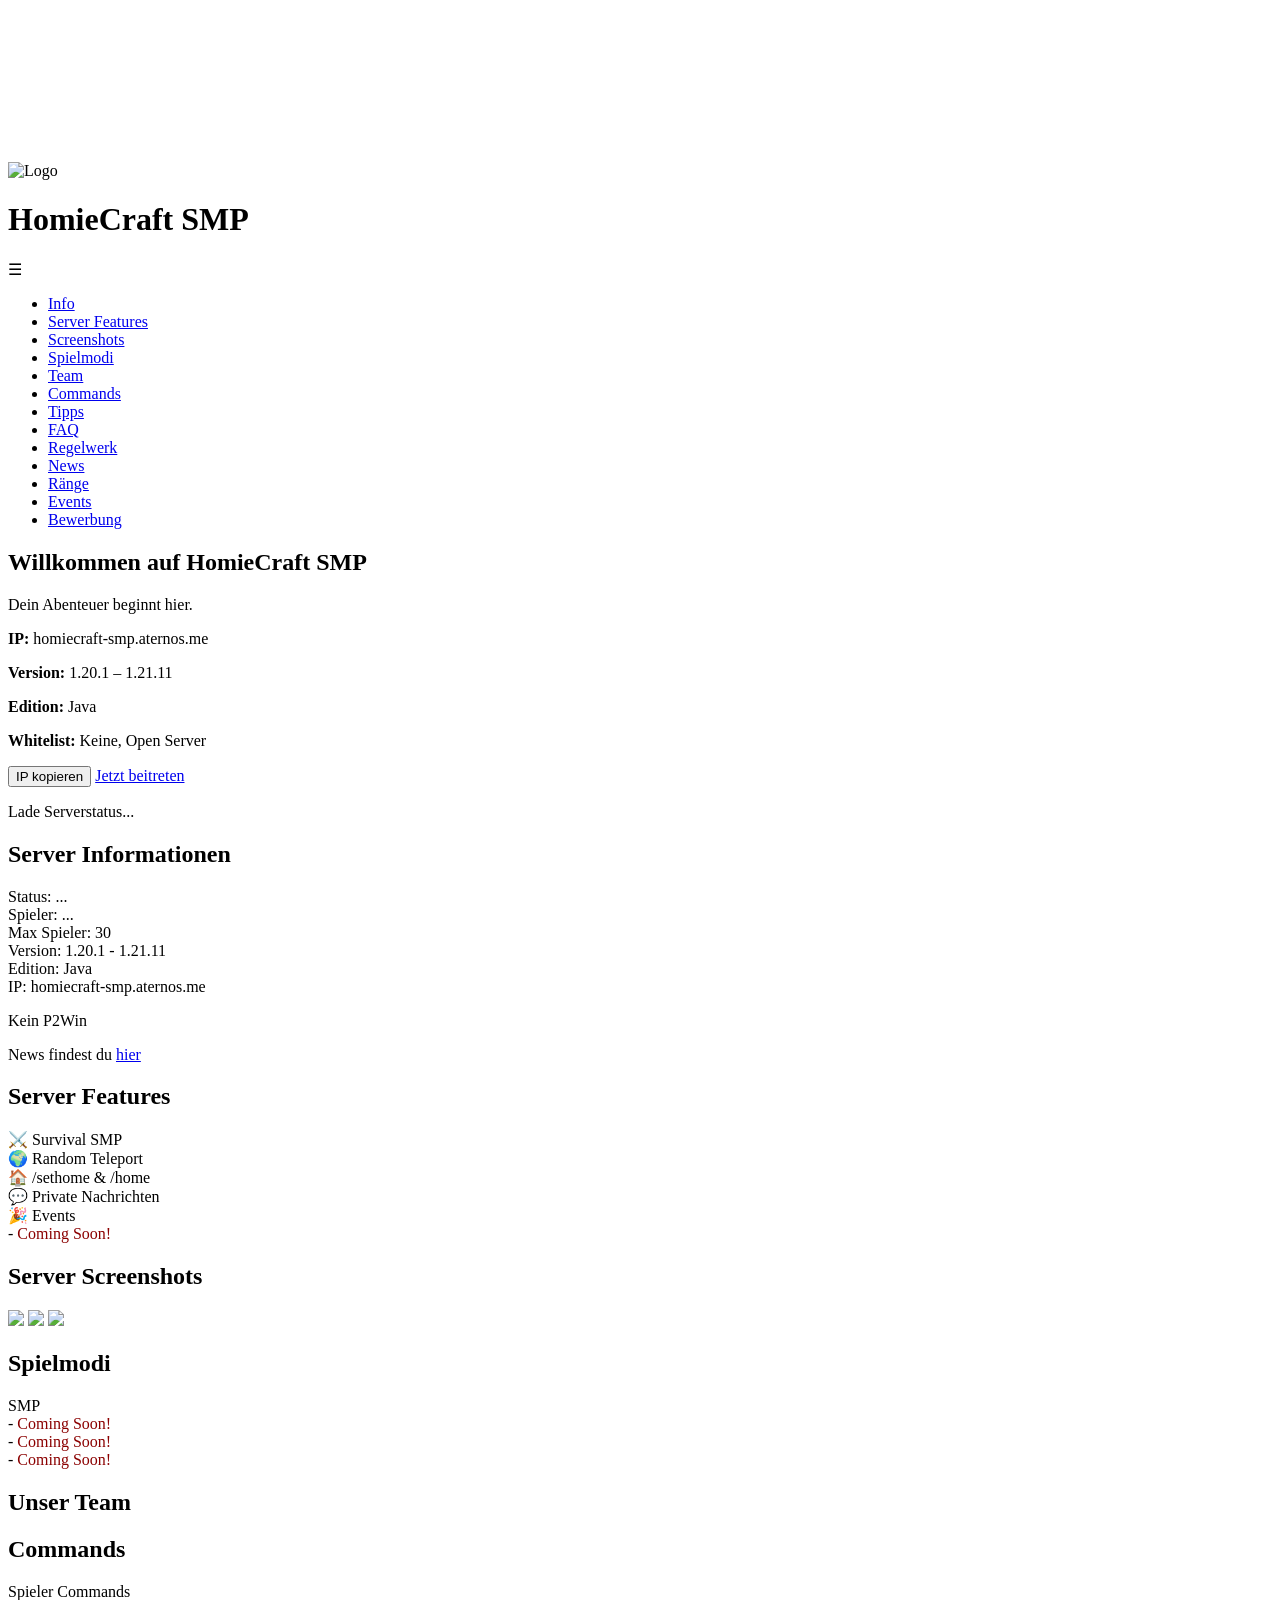
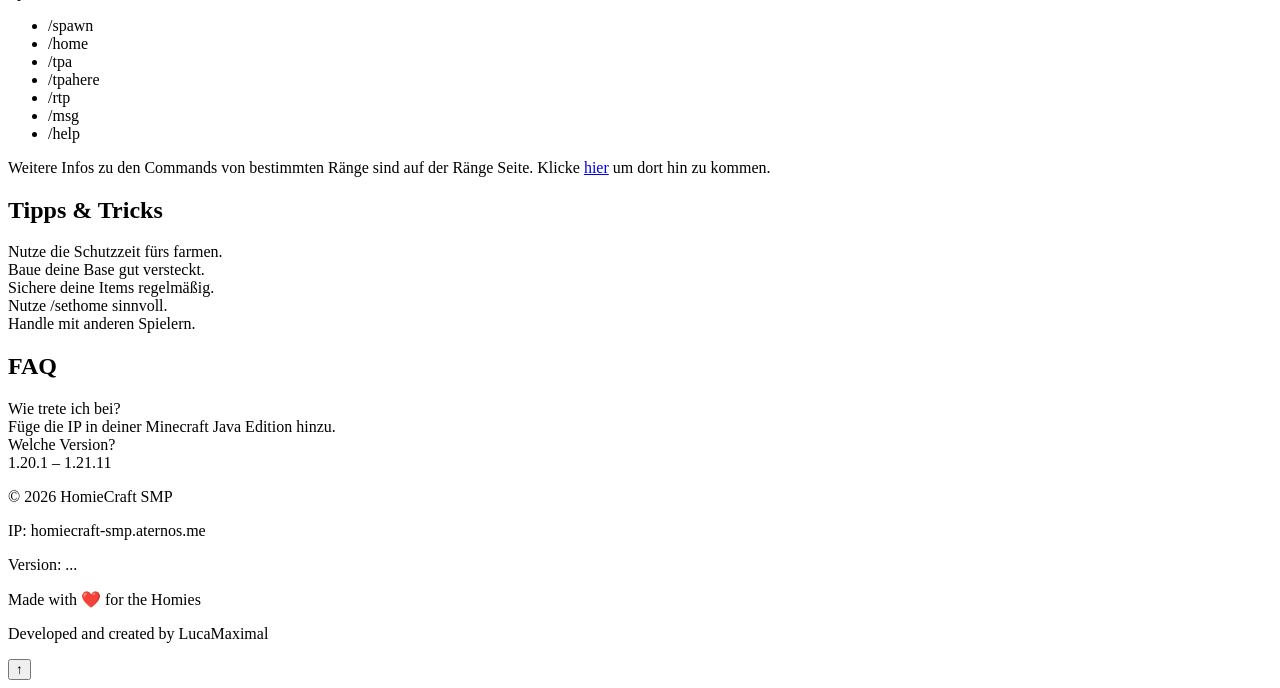
==== index.html @ b2d6abf5 "Create index.html" ====
<!DOCTYPE html>
<html lang="de">
<head>
    <meta charset="UTF-8">
    <title>HomieCraft SMP</title>
    <meta name="viewport" content="width=device-width, initial-scale=1.0">
    <link rel="stylesheet" href="style.css">
    <!-- Google Fonts -->
    <link href="https://fonts.googleapis.com/css2?family=Orbitron:wght@500;700&family=Rajdhani:wght@400;600&display=swap" rel="stylesheet">
</head>
<body>

<!-- PARTICLE HINTERGRUND -->
<canvas id="particles"></canvas>
<div class="fog"></div>

<!-- HEADER -->
<header>
    <div class="logo-container" onclick="location.href='index.html'">
        <img src="images/logo.jpg" alt="Logo">
        <h1>
            <span class="cyan">HomieCraft</span> <span class="purple">SMP</span>
        </h1>
    </div>
    <div class="burger" onclick="toggleMenu()">☰</div>
</header>

<!-- SIDEBAR -->
<nav id="sidebar">
    <ul>
        <li><a href="#info">Info</a></li>
        <li><a href="#features">Server Features</a></li>
        <li><a href="#screenshots">Screenshots</a></li>
        <li><a href="#gamemodes">Spielmodi</a></li>
        <li><a href="#team">Team</a></li>
        <li><a href="#commands">Commands</a></li>
        <li><a href="#tipps">Tipps</a></li>
        <li><a href="#faq">FAQ</a></li>
        <li><a href="regelwerk.html">Regelwerk</a></li>
        <li><a href="news.html">News</a></li>
        <li><a href="raenge.html">Ränge</a></li>
        <li><a href="events.html">Events</a></li>
        <li><a href="bewerbung">Bewerbung</a></li>
    </ul>
</nav>
<div id="overlay" onclick="toggleMenu()"></div>

<!-- HERO -->
<section class="hero">
    <h2 class="hero-title">
        Willkommen auf <span class="gradient-text">HomieCraft SMP</span>
    </h2>
    <p class="subtitle">Dein Abenteuer beginnt hier.</p>
    <div class="hero-info">
    <p><strong>IP:</strong> homiecraft-smp.aternos.me</p>
    <p><strong>Version:</strong> 1.20.1 – 1.21.11</p>
    <p><strong>Edition:</strong> Java</p>
    <p><strong>Whitelist:</strong> Keine, Open Server</p>
</div>
    <div class="hero-buttons">
        <button onclick="copyIP()" class="btn-primary">IP kopieren</button>
        <a href="#info" class="btn-secondary">Jetzt beitreten</a>
    </div>
    <p id="server-status" class="live-status">Lade Serverstatus...</p>
</section>

<!-- SERVER INFO -->
<section id="info" class="section">
    <h2>Server Informationen</h2>
    <div class="info-grid">
        <div class="card" id="status-card">Status: ...</div>
        <div class="card" id="players-card">Spieler: ...</div>
        <div class="card">Max Spieler: 30<br>
            Version: 1.20.1 - 1.21.11<br>
            Edition: Java<br>
            IP: homiecraft-smp.aternos.me
        </div>
   
        <div class="card">
            <p>Kein P2Win</p>
            <p>News findest du <a href="news.html">hier</a></p>
            
        </div>
        
    </div>
</section>

<!-- SERVER FEATURES -->
<section id="features" class="section">
    <h2>Server Features</h2>

    <div class="tips-grid">

        <div class="card">⚔️ Survival SMP</div>

        <div class="card">🌍 Random Teleport</div>

        <div class="card">🏠 /sethome & /home</div>

        <div class="card">💬 Private Nachrichten</div>

        <div class="card">🎉 Events</div>

         <div class="card coming">- <span style="color:#8B0000;">Coming Soon!</span></div>

    </div>
</section>

<!-- SCREENSHOTS -->
<section id="screenshots" class="section">
    <h2>Server Screenshots</h2>

    <div class="screenshots">

        <img src="images/spawn.jpg">
        <img src="images/base.jpg">
        <img src="images/world.jpg">

    </div>

</section>

<!-- SPIELMODI -->
<section id="gamemodes" class="section">
    <h2>Spielmodi</h2>
    <div class="gamemode-grid">
        <div class="card active">SMP</div>
        <div class="card coming">- <span style="color:#8B0000;">Coming Soon!</span></div>
        <div class="card coming">- <span style="color:#8B0000;">Coming Soon!</span></div>
        <div class="card coming">- <span style="color:#8B0000;">Coming Soon!</span></div>
    </div>
</section>

<!-- TEAM -->
<section id="team" class="section">
    <h2>Unser Team</h2>
    <div class="team-grid" id="team-container">
        <!-- JS generiert -->
    </div>
</section>

<!-- COMMANDS -->
<section id="commands" class="section">
    <h2>Commands</h2>
    <div class="accordion">
        <div class="accordion-item">
            <div class="accordion-header">Spieler Commands</div>
            <div class="accordion-content">
                <ul>
                    <li>/spawn</li>
                    <li>/home</li>
                    <li>/tpa</li>
                    <li>/tpahere</li>
                    <li>/rtp</li>
                    <li>/msg</li>
                    <li>/help</li>
                </ul>
            </div>
        </div>
        
        <p>Weitere Infos zu den Commands von bestimmten Ränge sind auf der Ränge Seite. Klicke <a href="raenge.html">hier</a> um dort hin zu kommen.</p>
    </div>
</section>

<!-- TIPPS -->
<section id="tipps" class="section">
    <h2>Tipps & Tricks</h2>
    <div class="tips-grid">
        <div class="card">Nutze die Schutzzeit fürs farmen.</div>
        <div class="card">Baue deine Base gut versteckt.</div>
        <div class="card">Sichere deine Items regelmäßig.</div>
        <div class="card">Nutze /sethome sinnvoll.</div>
        <div class="card">Handle mit anderen Spielern.</div>
    </div>
</section>

<!-- FAQ -->
<section id="faq" class="section">
    <h2>FAQ</h2>
    <div class="accordion">
        <div class="accordion-item">
            <div class="accordion-header">Wie trete ich bei?</div>
            <div class="accordion-content">
                Füge die IP in deiner Minecraft Java Edition hinzu.
            </div>
        </div>
        <div class="accordion-item">
            <div class="accordion-header">Welche Version?</div>
            <div class="accordion-content">
                1.20.1 – 1.21.11
            </div>
        </div>
    </div>
</section>

<!-- FOOTER -->
<footer>
    <div class="footer-content">
        <p>© 2026 HomieCraft SMP</p>
        <p>IP: homiecraft-smp.aternos.me</p>
        <p id="footer-version">Version: ...</p>
        <p>Made with ❤️ for the Homies</p>
        <p class="dev">Developed and created by LucaMaximal</p>
    </div>
</footer>

<!-- SCROLL TOP -->
<button id="scrollTop" onclick="scrollToTop()">↑</button>

<script src="script.js"></script>
</body>
</html>
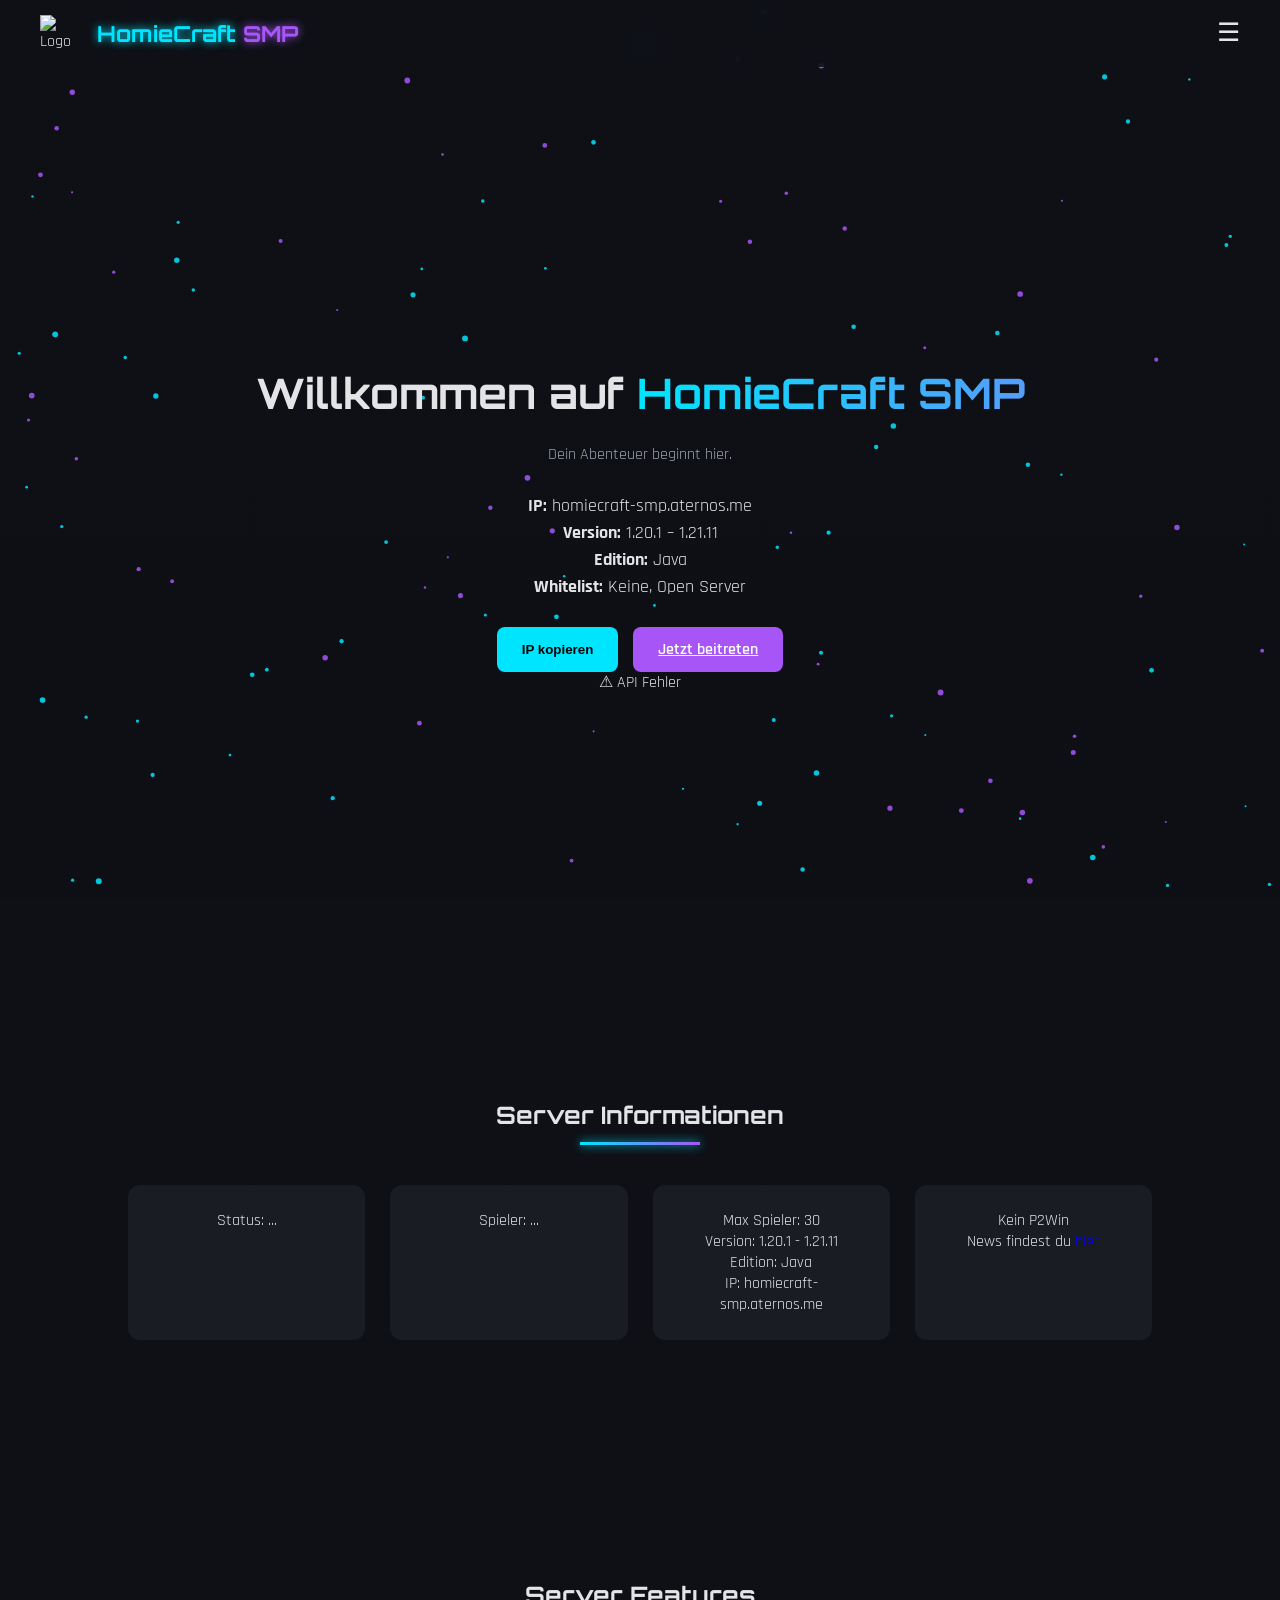
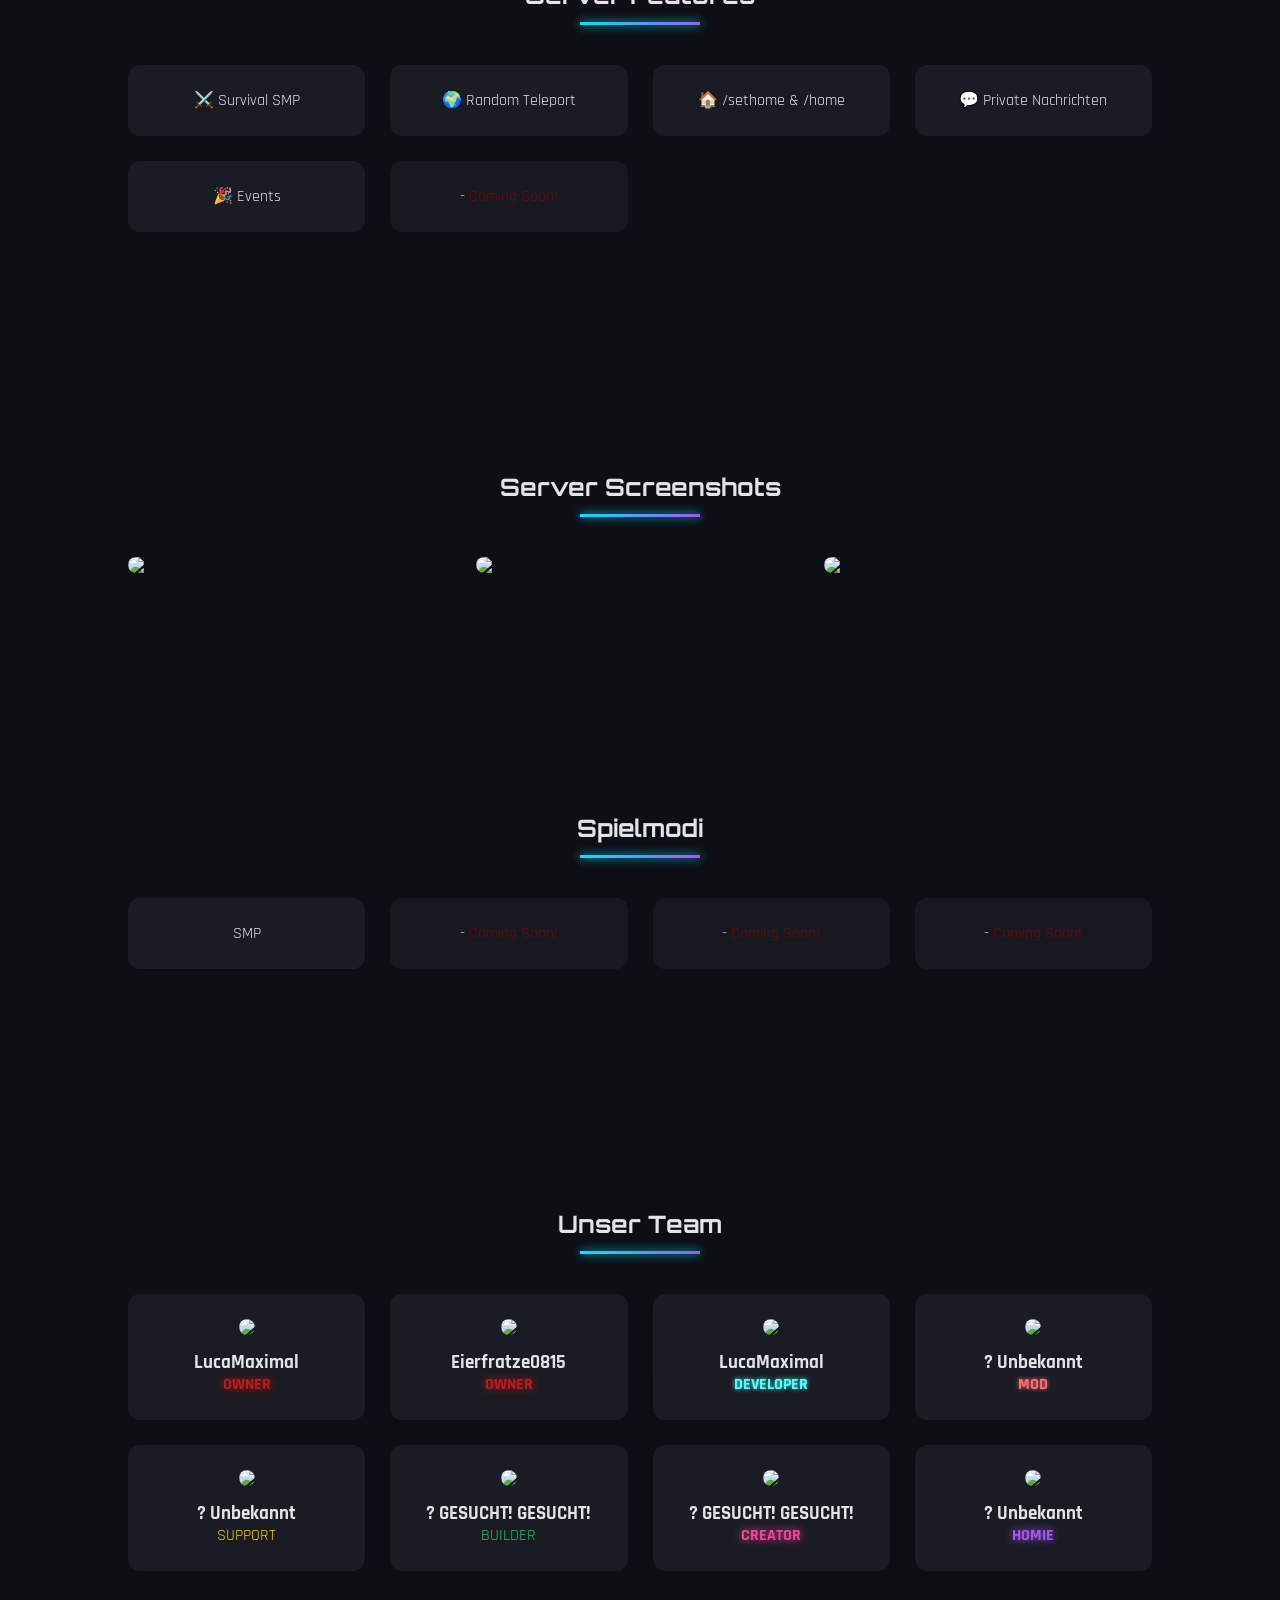
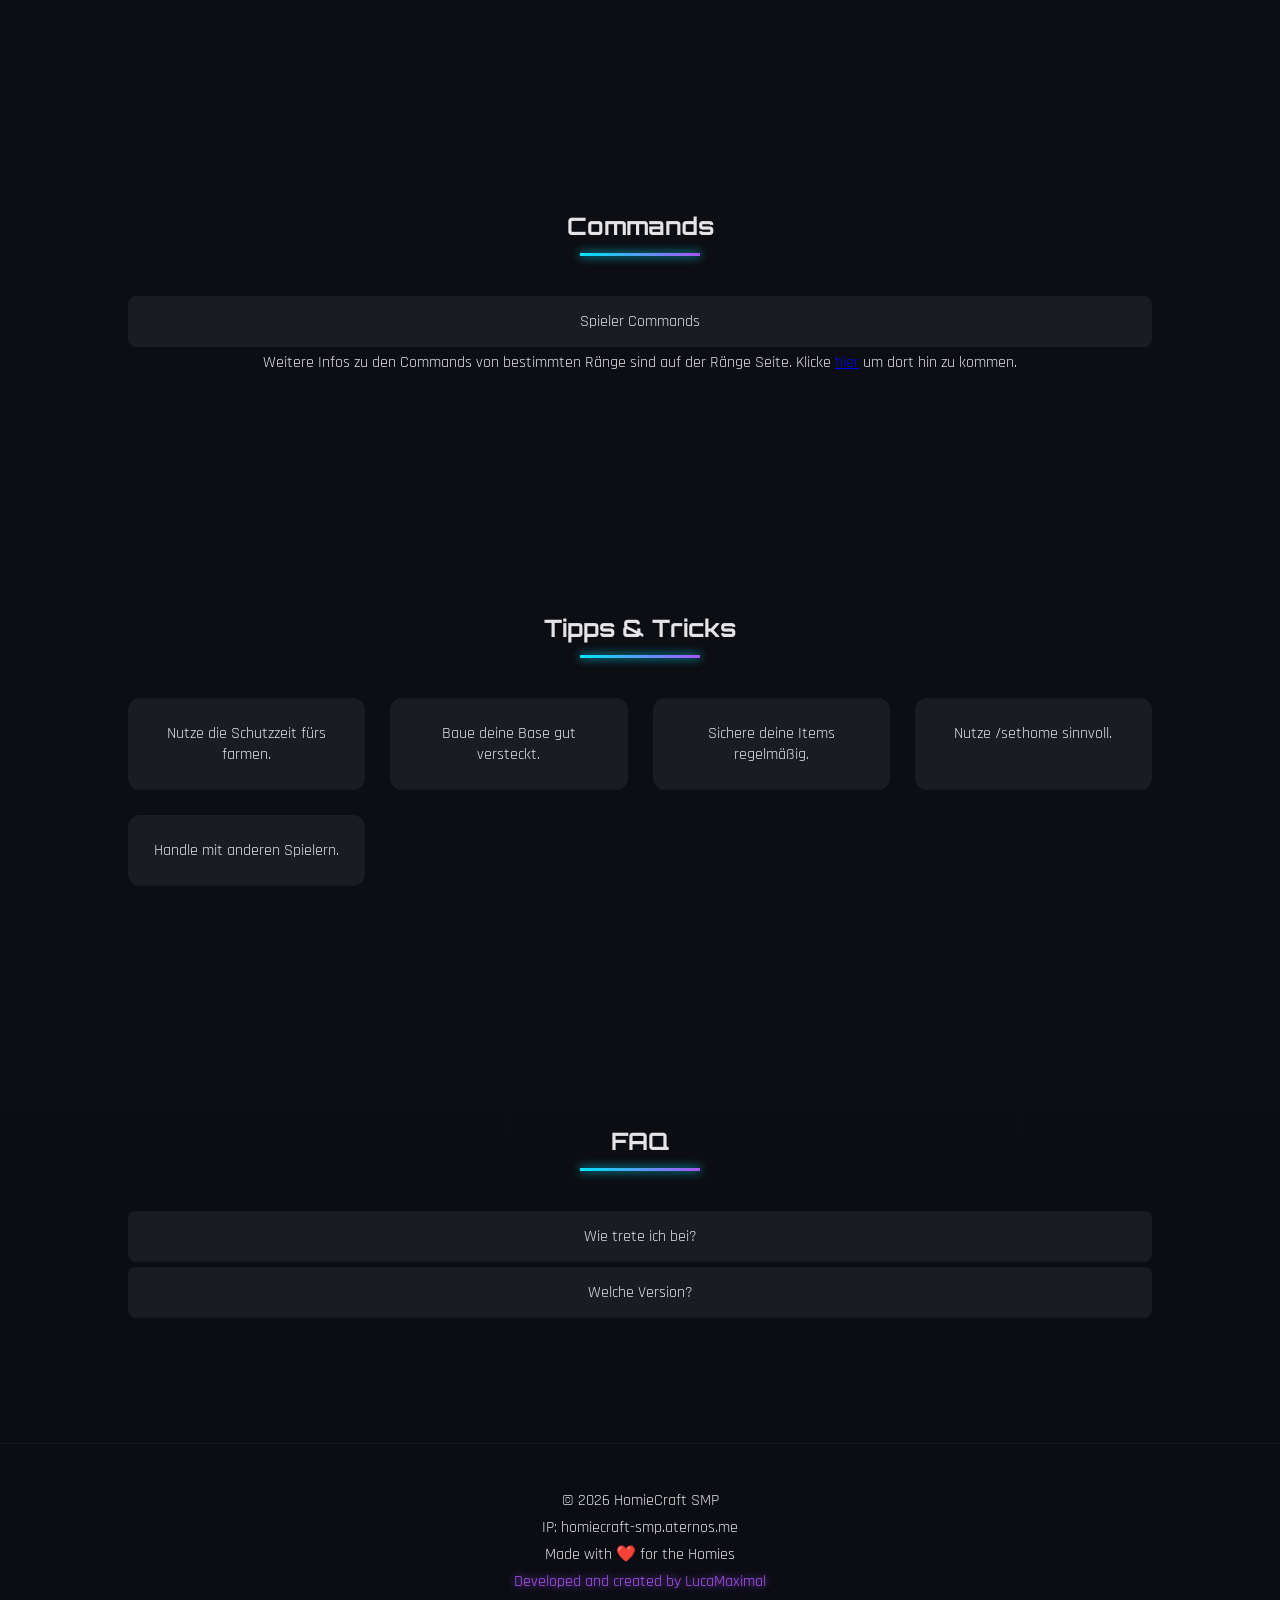
==== commit 47dcc09a: "Update index.html" ====
--- a/index.html
+++ b/index.html
@@ -4,7 +4,7 @@
     <meta charset="UTF-8">
     <title>HomieCraft SMP</title>
     <meta name="viewport" content="width=device-width, initial-scale=1.0">
-    <link rel="stylesheet" href="style.css">
+    <link rel="stylesheet" href="css/main.css">
     <!-- Google Fonts -->
     <link href="https://fonts.googleapis.com/css2?family=Orbitron:wght@500;700&family=Rajdhani:wght@400;600&display=swap" rel="stylesheet">
 </head>
@@ -198,7 +198,6 @@
     <div class="footer-content">
         <p>© 2026 HomieCraft SMP</p>
         <p>IP: homiecraft-smp.aternos.me</p>
-        <p id="footer-version">Version: ...</p>
         <p>Made with ❤️ for the Homies</p>
         <p class="dev">Developed and created by LucaMaximal</p>
     </div>
@@ -207,6 +206,6 @@
 <!-- SCROLL TOP -->
 <button id="scrollTop" onclick="scrollToTop()">↑</button>
 
-<script src="script.js"></script>
+<script src="js/main.js"></script>
 </body>
 </html>
--- a/css/main.css
+++ b/css/main.css
@@ -0,0 +1,217 @@
+:root{
+    --bg-dark:#0f1117;
+    --bg-card:#1a1c23;
+    --cyan:#00e5ff;
+    --purple:#a855f7;
+    --text-light:#e4e4e7;
+    --text-muted:#9ca3af;
+    --owner:#b91c1c;
+    --admin:#ef4444;
+    --developer:#55FFFF;
+    --mod:#f87171;
+    --support:#facc15;
+    --builder:#22c55e;
+    --creator:#ec4899;
+    --homie:#a855f7;
+    --vip:#f5f5f5;
+    --supreme:#1e3a8a;
+    --premium:#f59e0b;
+    --spieler:#9ca3af;
+}
+
+/* GLOBAL RESET */
+*{margin:0;padding:0;box-sizing:border-box;}
+html{scroll-behavior:smooth;}
+body{
+    font-family:'Rajdhani',sans-serif;
+    background:linear-gradient(180deg,#0f1117,#0b0d13);
+    color:var(--text-light);
+    overflow-x:hidden;
+    position:relative;
+    /*perspective:1px;
+    transform-style:preserve-3d;*/
+    padding-top:80px; /* Abstand wegen fixed Header */
+}
+/* PARTICLES + FOG LAYER */
+#particles, .fog{
+    position:fixed;
+    top:0;left:0;width:100%;height:100%;
+    pointer-events:none;
+    z-index:-1;
+}
+.fog{background:rgba(15,17,23,0.15);}
+
+/* HEADER */
+header{
+    position:fixed;top:0;width:100%;padding:15px 40px;
+    background:rgba(15,17,23,0.8);backdrop-filter:blur(10px);
+    display:flex;justify-content:space-between;align-items:center;z-index:1000;
+}
+.logo-container{display:flex;align-items:center;cursor:pointer;}
+.logo-container img{width:45px;margin-right:12px;}
+header h1{font-family:'Orbitron',sans-serif;font-size:22px;}
+.cyan{color:var(--cyan);text-shadow:0 0 8px var(--cyan);}
+.purple{color:var(--purple);text-shadow:0 0 8px var(--purple);}
+.burger{font-size:26px;cursor:pointer;transition:.3s;}
+.burger:hover{color:var(--cyan);}
+
+/* SIDEBAR */
+#sidebar{position:fixed;right:-300px;top:0;width:300px;height:100%;background:#11141c;padding:80px 30px;transition:.4s ease;z-index:1001;}
+#sidebar.active{right:0;}
+#sidebar ul{list-style:none;}
+#sidebar li{margin:20px 0;}
+#sidebar a{text-decoration:none;color:var(--text-light);font-size:18px;transition:.3s;}
+#sidebar a:hover{color:var(--cyan);text-shadow:0 0 8px var(--cyan);}
+#overlay{position:fixed;inset:0;background:rgba(0,0,0,0.5);backdrop-filter:blur(5px);display:none;z-index:1000;}
+#overlay.active{display:block;}
+
+/* HERO */
+.hero{
+    height:100vh;
+    display:flex;flex-direction:column;justify-content:center;align-items:center;text-align:center;
+    padding:0 20px;position:relative;overflow:hidden;
+}
+.hero-title{font-family:'Orbitron',sans-serif;font-size:42px;margin-bottom:15px;opacity:0;transform:translateY(20px);transition:opacity 1s ease, transform 1s ease;}
+.gradient-text{background:linear-gradient(90deg,var(--cyan),var(--purple));background-size:200% auto;-webkit-background-clip:text;-webkit-text-fill-color:transparent;animation:gradientMove 5s linear infinite;}
+@keyframes gradientMove{to{background-position:200% center;}}
+.subtitle{margin:10px 0 25px;color:var(--text-muted);opacity:0;transform:translateY(20px);transition:opacity 1s ease 0.3s, transform 1s ease 0.3s;}
+.hero-buttons{display:flex;gap:15px;opacity:0;transform:translateY(20px);transition:opacity 1s ease 0.6s, transform 1s ease 0.6s;}
+.hero-buttons .btn-primary,.hero-buttons .btn-secondary{padding:12px 25px;border-radius:8px;border:none;cursor:pointer;font-weight:600;transition:.3s;}
+.btn-primary{background:var(--cyan);color:#000;}
+.btn-primary:hover{box-shadow:0 0 15px var(--cyan);}
+.btn-secondary{background:var(--purple);color:#fff;}
+.btn-secondary:hover{box-shadow:0 0 15px var(--purple);}
+
+/* SECTIONS */
+.section{
+    padding:120px 10%;
+    text-align:center;
+    opacity:0;
+    transform:translateY(20px);
+    transition:opacity 1s ease, transform 1s ease;
+    position:relative;
+    z-index:1;
+}
+.section h2{font-family:'Orbitron',sans-serif;margin-bottom:40px;}
+.card{background:var(--bg-card);padding:25px;border-radius:12px;transition:.3s ease, transform .3s;cursor:pointer;}
+.card:hover{
+transform:translateY(-6px) scale(1.02);
+box-shadow:
+0 0 15px var(--cyan),
+0 0 25px var(--purple);
+}
+.info-grid,.gamemode-grid,.tips-grid,.team-grid{display:grid;gap:25px;grid-template-columns:repeat(auto-fit,minmax(220px,1fr));}
+.coming{opacity:.85;}
+
+/* TEAM COLORS */
+.rank-owner{color:var(--owner);font-weight:bold;text-shadow:0 0 8px var(--owner);}
+.rank-admin{color:var(--admin);font-weight:bold;text-shadow:0 0 4px var(--admin);}
+.rank-developer{color:var(--developer);font-weight:bold;text-shadow:0 0 4px var(--developer);}
+.rank-mod{color:var(--mod);font-weight:bold;text-shadow:0 0 4px var(--mod);}
+.rank-support{color:var(--support);}
+.rank-builder{color:var(--builder);}
+.rank-creator{color:var(--creator);font-weight:bold;text-shadow:0 0 8px var(--creator);}
+.rank-homie{color:var(--homie);font-weight:bold;text-shadow:0 0 8px var(--homie);}
+.rank-vip{color:var(--vip);font-weight:bold;text-shadow:0 0 4px var(--vip);}
+.rank-supreme{color:var(--supreme);}
+.rank-premium{color:var(--premium);}
+.rank-spieler{color:var(--spieler);}
+
+/* ACCORDION */
+.accordion-header{padding:15px;background:var(--bg-card);cursor:pointer;border-radius:8px;margin-bottom:5px;transition:0.3s;}
+.accordion-header:hover{box-shadow:0 0 15px var(--cyan);}
+.accordion-content{max-height:0;overflow:hidden;transition:max-height .4s ease;background:#0d1016;border-radius:8px;padding:0 15px;}
+
+/* FOOTER */
+footer{background:#0b0d13;padding:40px;text-align:center;border-top:1px solid rgba(255,255,255,.05);}
+footer p{margin:6px 0;}
+.dev{color:var(--purple);text-shadow:0 0 8px var(--purple);}
+
+/* SCROLL TOP */
+#scrollTop{position:fixed;bottom:25px;right:25px;background:var(--cyan);color:#000;border:none;padding:12px 16px;border-radius:50%;cursor:pointer;display:none;transition:.3s;z-index:2000;}
+#scrollTop:hover{box-shadow:0 0 15px var(--cyan);}
+
+/* RESPONSIVE */
+@media(max-width:768px){.hero-title{font-size:30px;}header{padding:15px 20px;}#sidebar{width:75%;}}
+
+.hero-info{
+    margin-bottom:25px;
+    font-size:18px;
+    color:var(--text-light);
+}
+
+.hero-info p{
+    margin:4px 0;
+}
+
+.screenshots{
+    display:grid;
+    grid-template-columns:repeat(auto-fit,minmax(250px,1fr));
+    gap:20px;
+}
+
+.screenshots img{
+    width:100%;
+    border-radius:12px;
+    transition:.3s;
+}
+
+.screenshots img:hover{
+    transform:scale(1.05);
+    box-shadow:0 0 20px var(--cyan);
+}
+
+.section h2{
+    position:relative;
+}
+
+.section h2::after{
+    content:"";
+    display:block;
+    width:120px;
+    height:3px;
+    margin:12px auto;
+    background:linear-gradient(90deg,var(--cyan),var(--purple));
+    box-shadow:0 0 10px var(--cyan);
+}
+/* ---------------------- */
+/* RANG BUTTONS FARBEN     */
+/* ---------------------- */
+.rank-buttons {
+    display: flex;
+    flex-wrap: wrap;
+    gap: 12px;
+    margin-bottom: 30px;
+    justify-content: center;
+}
+
+.rank-buttons button {
+    padding: 12px 20px;
+    border-radius: 8px;
+    border: none;
+    font-weight: 600;
+    cursor: pointer;
+    transition: 0.3s;
+    color: #fff;
+    font-family: 'Rajdhani', sans-serif;
+}
+
+/* Farben passend zum Rang */
+.rank-buttons button:nth-child(1) { background: var(--spieler); color:#000; }      /* SPIELER */
+.rank-buttons button:nth-child(2) { background: var(--premium); }                  /* PREMIUM */
+.rank-buttons button:nth-child(3) { background: var(--supreme); }                  /* SUPREME */
+.rank-buttons button:nth-child(4) { background: var(--vip); color:#000; }          /* VIP */
+.rank-buttons button:nth-child(5) { background: var(--homie); }                    /* HOMIE */
+.rank-buttons button:nth-child(6) { background: var(--creator); }                  /* CREATOR */
+.rank-buttons button:nth-child(7) { background: var(--builder); }                  /* BUILDER */
+.rank-buttons button:nth-child(8) { background: var(--support); color:#000; }      /* SUPPORT */
+.rank-buttons button:nth-child(9) { background: var(--mod); }                       /* MOD */
+.rank-buttons button:nth-child(10) { background: var(--developer); color:#000; }    /* DEVELOPER */
+.rank-buttons button:nth-child(11) { background: var(--admin); }                    /* ADMIN */
+.rank-buttons button:nth-child(12) { background: var(--owner); }                    /* OWNER */
+
+/* Hover Effekt */
+.rank-buttons button:hover {
+    transform: scale(1.05);
+    box-shadow: 0 0 15px currentColor;
+}
